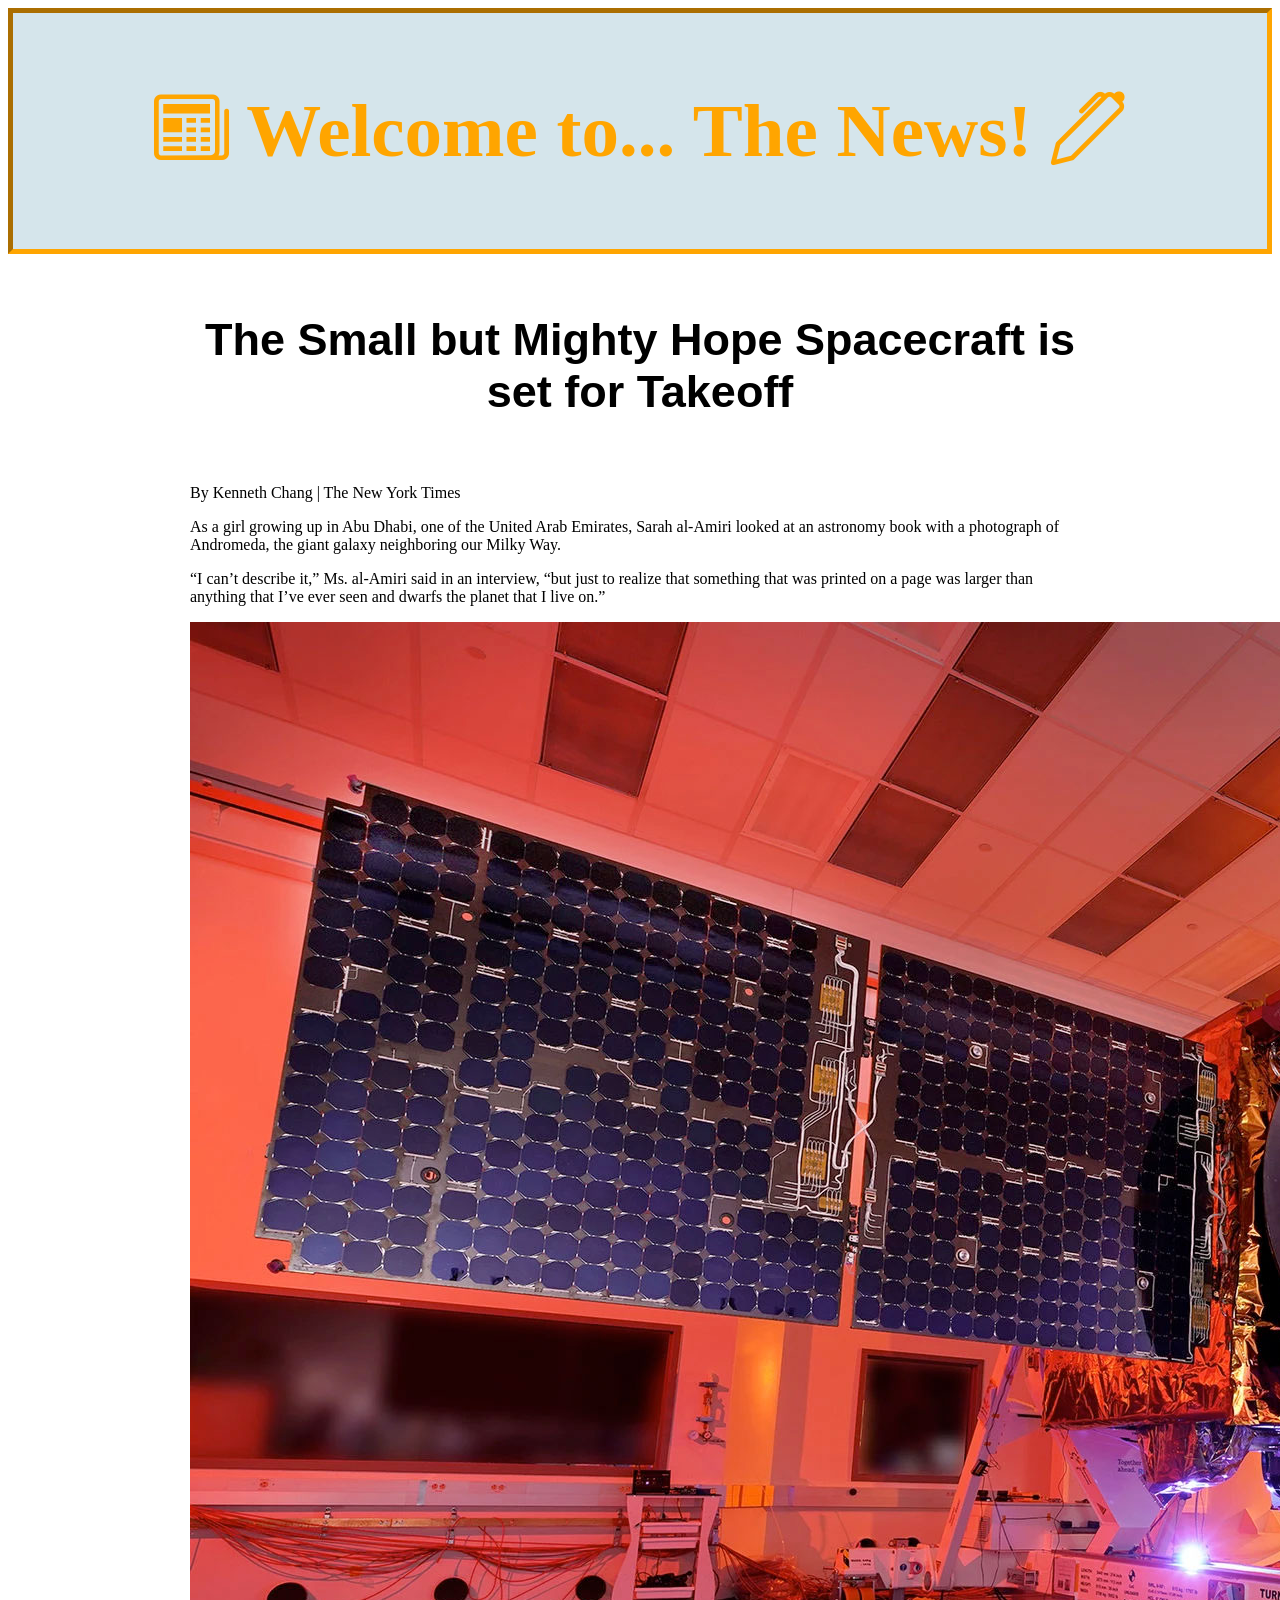
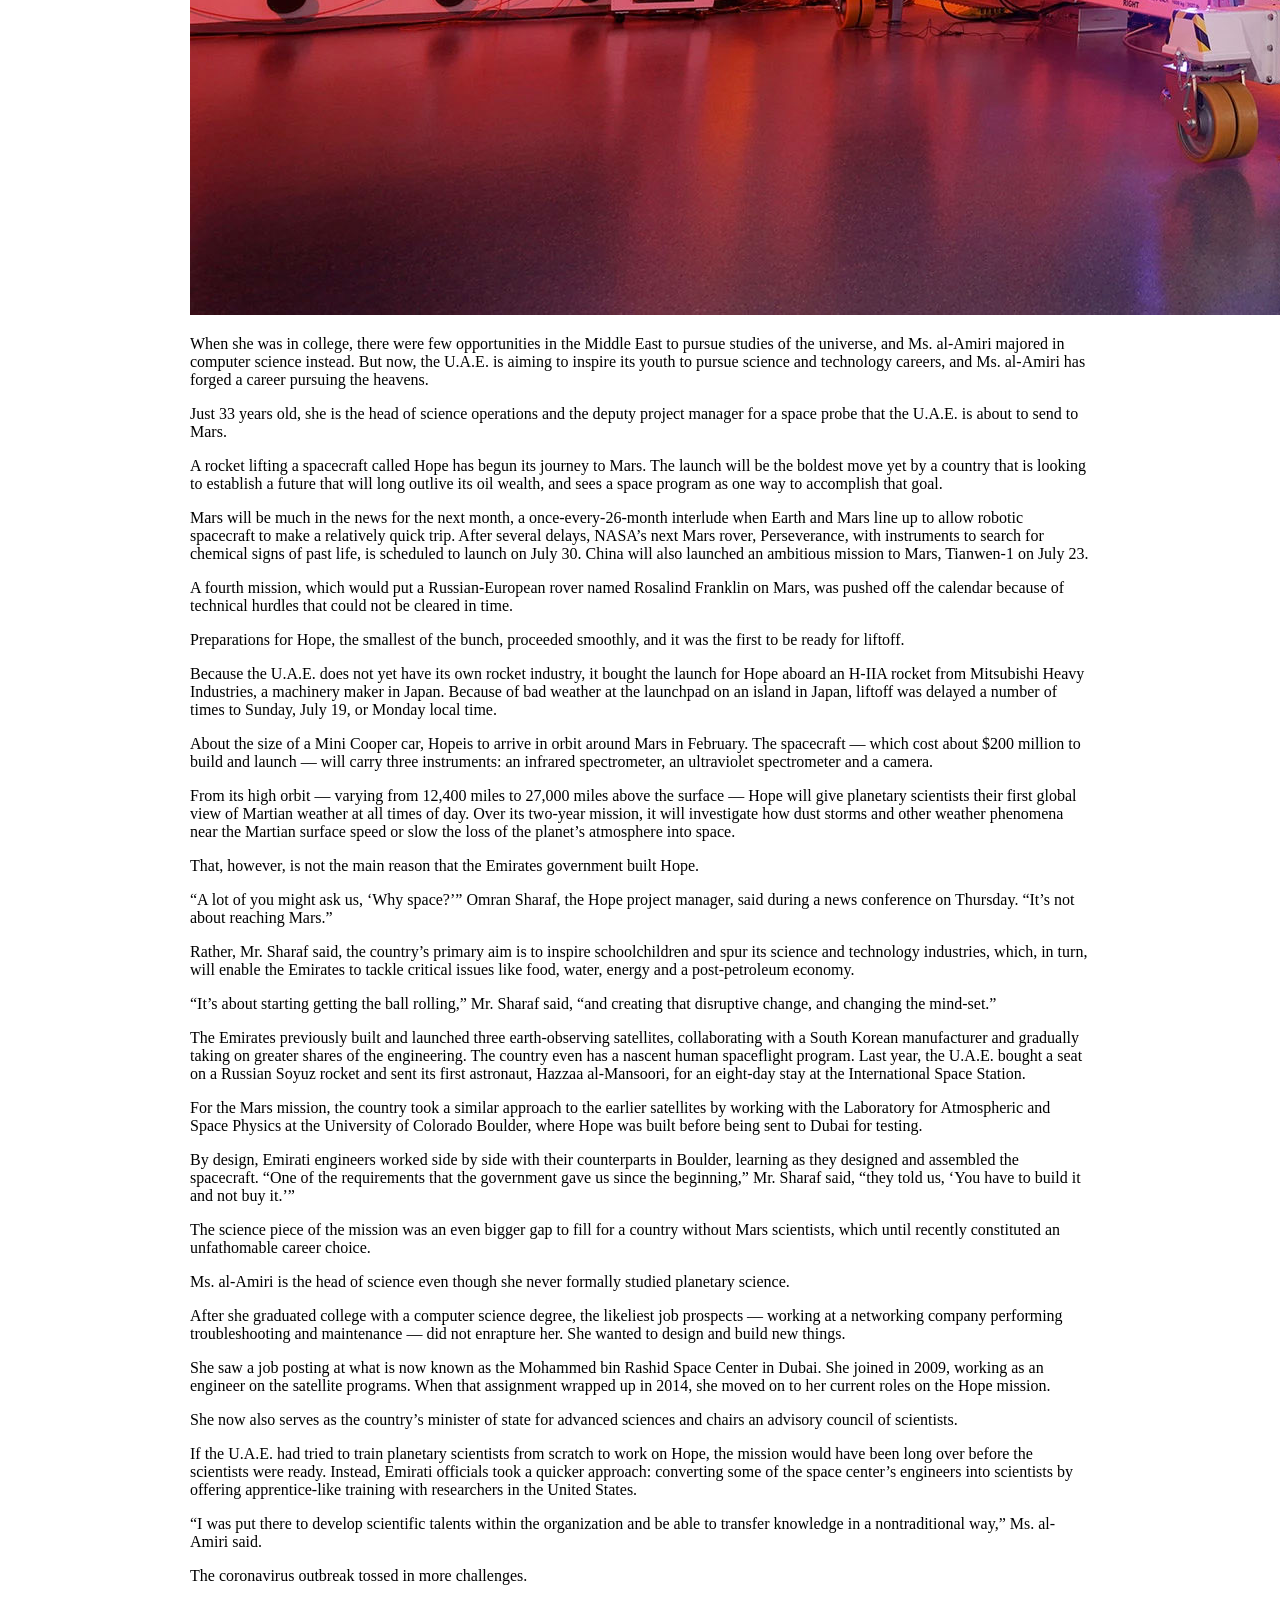
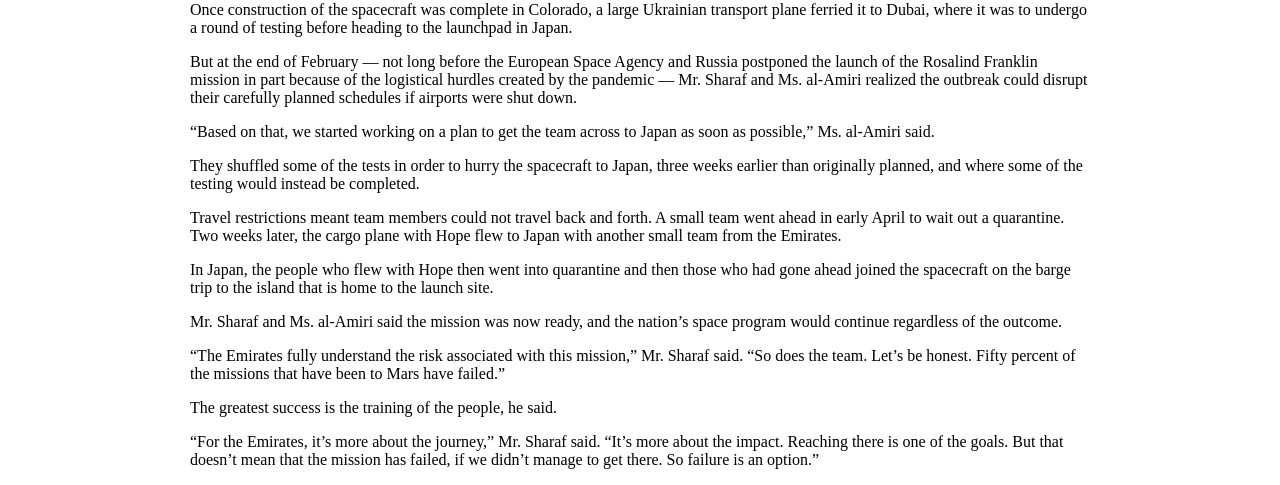
==== ColasantiLayout/index.html @ 9a46683c "I started my Midterm Review I added a topper using css styling and icons. I added a new headline and" ====
<!DOCTYPE html>
<html lang="en">
    <head>
        <title>
            The News 
        </title>
        <link rel="stylesheet" type="text/css" href="stylesheet.css">
        <link rel="stylesheet" href="https://cdn.jsdelivr.net/npm/bootstrap-icons@1.3.0/font/bootstrap-icons.css">
    </head>
        <body>
            <div class="Topper">
                <i class="bi bi-newspaper"></i>
                Welcome to... The News!
                <i class="bi bi-pen"></i>
            </div>
            <!--Page Topper Here-->
            <div id="content">
                <div class="Headline">
                    <p>The Small but Mighty Hope Spacecraft is set for Takeoff</p>
                </div>

                <p>By Kenneth Chang | The New York Times</p>

                <p>As a girl growing up in Abu Dhabi, one of the United Arab Emirates, Sarah al-Amiri looked at an astronomy book with a photograph of Andromeda, the giant galaxy neighboring our Milky Way.</p>

                <p>“I can’t describe it,” Ms. al-Amiri said in an interview, “but just to realize that something that was printed on a page was larger than anything that I’ve ever seen and dwarfs the planet that I live on.”</p>

                <img src="Images/uae-mars3.jpg" alt="Two engineers are working on the Mars probe">

                <p>When she was in college, there were few opportunities in the Middle East to pursue studies of the universe, and Ms. al-Amiri majored in computer science instead. But now, the U.A.E. is aiming to inspire its youth to pursue science and technology careers, and Ms. al-Amiri has forged a career pursuing the heavens.</p>

                <p>Just 33 years old, she is the head of science operations and the deputy project manager for a space probe that the U.A.E. is about to send to Mars.</p>

                <p>A rocket lifting a spacecraft called Hope has begun its journey to Mars. The launch will be the boldest move yet by a country that is looking to establish a future that will long outlive its oil wealth, and sees a space program as one way to accomplish that goal.</p>

                <p>Mars will be much in the news for the next month, a once-every-26-month interlude when Earth and Mars line up to allow robotic spacecraft to make a relatively quick trip. After several delays, NASA’s next Mars rover, Perseverance, with instruments to search for chemical signs of past life, is scheduled to launch on July 30. China will also launched an ambitious mission to Mars, Tianwen-1 on July 23.</p>

                <p>A fourth mission, which would put a Russian-European rover named Rosalind Franklin on Mars, was pushed off the calendar because of technical hurdles that could not be cleared in time.</p>

                <p>Preparations for Hope, the smallest of the bunch, proceeded smoothly, and it was the first to be ready for liftoff.</p>

                <p>Because the U.A.E. does not yet have its own rocket industry, it bought the launch for Hope aboard an H-IIA rocket from Mitsubishi Heavy Industries, a machinery maker in Japan. Because of bad weather at the launchpad on an island in Japan, liftoff was delayed a number of times to Sunday, July 19, or Monday local time.</p>

                <p>About the size of a Mini Cooper car, Hopeis to arrive in orbit around Mars in February. The spacecraft — which cost about $200 million to build and launch — will carry three instruments: an infrared spectrometer, an ultraviolet spectrometer and a camera.</p>

                <p>From its high orbit — varying from 12,400 miles to 27,000 miles above the surface — Hope will give planetary scientists their first global view of Martian weather at all times of day. Over its two-year mission, it will investigate how dust storms and other weather phenomena near the Martian surface speed or slow the loss of the planet’s atmosphere into space.</p>

                <p>That, however, is not the main reason that the Emirates government built Hope.</p>

                <p>“A lot of you might ask us, ‘Why space?’” Omran Sharaf, the Hope project manager, said during a news conference on Thursday. “It’s not about reaching Mars.”</p>

                <p>Rather, Mr. Sharaf said, the country’s primary aim is to inspire schoolchildren and spur its science and technology industries, which, in turn, will enable the Emirates to tackle critical issues like food, water, energy and a post-petroleum economy.</p>

                <p>“It’s about starting getting the ball rolling,” Mr. Sharaf said, “and creating that disruptive change, and changing the mind-set.”</p>

                <p>The Emirates previously built and launched three earth-observing satellites, collaborating with a South Korean manufacturer and gradually taking on greater shares of the engineering. The country even has a nascent human spaceflight program. Last year, the U.A.E. bought a seat on a Russian Soyuz rocket and sent its first astronaut, Hazzaa al-Mansoori, for an eight-day stay at the International Space Station.</p>

                <p>For the Mars mission, the country took a similar approach to the earlier satellites by working with the Laboratory for Atmospheric and Space Physics at the University of Colorado Boulder, where Hope was built before being sent to Dubai for testing.</p>

                <p>By design, Emirati engineers worked side by side with their counterparts in Boulder, learning as they designed and assembled the spacecraft. “One of the requirements that the government gave us since the beginning,” Mr. Sharaf said, “they told us, ‘You have to build it and not buy it.’”</p>

                <p>The science piece of the mission was an even bigger gap to fill for a country without Mars scientists, which until recently constituted an unfathomable career choice.</p>

                <p>Ms. al-Amiri is the head of science even though she never formally studied planetary science.</p>

                <p>After she graduated college with a computer science degree, the likeliest job prospects — working at a networking company performing troubleshooting and maintenance — did not enrapture her. She wanted to design and build new things.</p>

                <p>She saw a job posting at what is now known as the Mohammed bin Rashid Space Center in Dubai. She joined in 2009, working as an engineer on the satellite programs. When that assignment wrapped up in 2014, she moved on to her current roles on the Hope mission.</p>

                <p>She now also serves as the country’s minister of state for advanced sciences and chairs an advisory council of scientists.</p>

                <p>If the U.A.E. had tried to train planetary scientists from scratch to work on Hope, the mission would have been long over before the scientists were ready. Instead, Emirati officials took a quicker approach: converting some of the space center’s engineers into scientists by offering apprentice-like training with researchers in the United States.</p>

                <p>“I was put there to develop scientific talents within the organization and be able to transfer knowledge in a nontraditional way,” Ms. al-Amiri said.</p>

                <p>The coronavirus outbreak tossed in more challenges.</p>

                <p>Once construction of the spacecraft was complete in Colorado, a large Ukrainian transport plane ferried it to Dubai, where it was to undergo a round of testing before heading to the launchpad in Japan.</p>

                <p>But at the end of February — not long before the European Space Agency and Russia postponed the launch of the Rosalind Franklin mission in part because of the logistical hurdles created by the pandemic — Mr. Sharaf and Ms. al-Amiri realized the outbreak could disrupt their carefully planned schedules if airports were shut down.</p>

                <p>“Based on that, we started working on a plan to get the team across to Japan as soon as possible,” Ms. al-Amiri said.</p>

                <p>They shuffled some of the tests in order to hurry the spacecraft to Japan, three weeks earlier than originally planned, and where some of the testing would instead be completed.</p>

                <p>Travel restrictions meant team members could not travel back and forth. A small team went ahead in early April to wait out a quarantine. Two weeks later, the cargo plane with Hope flew to Japan with another small team from the Emirates.</p>

                <p>In Japan, the people who flew with Hope then went into quarantine and then those who had gone ahead joined the spacecraft on the barge trip to the island that is home to the launch site.</p>

                <p>Mr. Sharaf and Ms. al-Amiri said the mission was now ready, and the nation’s space program would continue regardless of the outcome.</p>

                <p>“The Emirates fully understand the risk associated with this mission,” Mr. Sharaf said. “So does the team. Let’s be honest. Fifty percent of the missions that have been to Mars have failed.”</p>

                <p>The greatest success is the training of the people, he said.</p>

                <p>“For the Emirates, it’s more about the journey,” Mr. Sharaf said. “It’s more about the impact. Reaching there is one of the goals. But that doesn’t mean that the mission has failed, if we didn’t manage to get there. So failure is an option.”</p>

            </div>
        </body>
</html>
---- ColasantiLayout/stylesheet.css ----
.Topper {
    background-color: rgb(213, 229, 235);
    padding: 1em;
    text-align: center;
    font-size: 75px;
    font-family: Georgia, 'Times New Roman', Times, serif;
    color: orange;
    font-weight: bold;
    border-style: inset;
    border-color: orange;
    border-width: thick;
}

#content {
    margin: 0 auto;
    width: 900px;
}

.Headline{
    text-align: center;
    font-weight: bolder;
    font-size: 45px;
    padding-top: 5px;
    padding-bottom: 5px;
    margin-top: 10px;
    margin-bottom: 10px;
}

.Headline p {
    font-family: Arial, Helvetica, sans-serif;
}

p {
    font-family: 'Times New Roman', Times, serif;
}
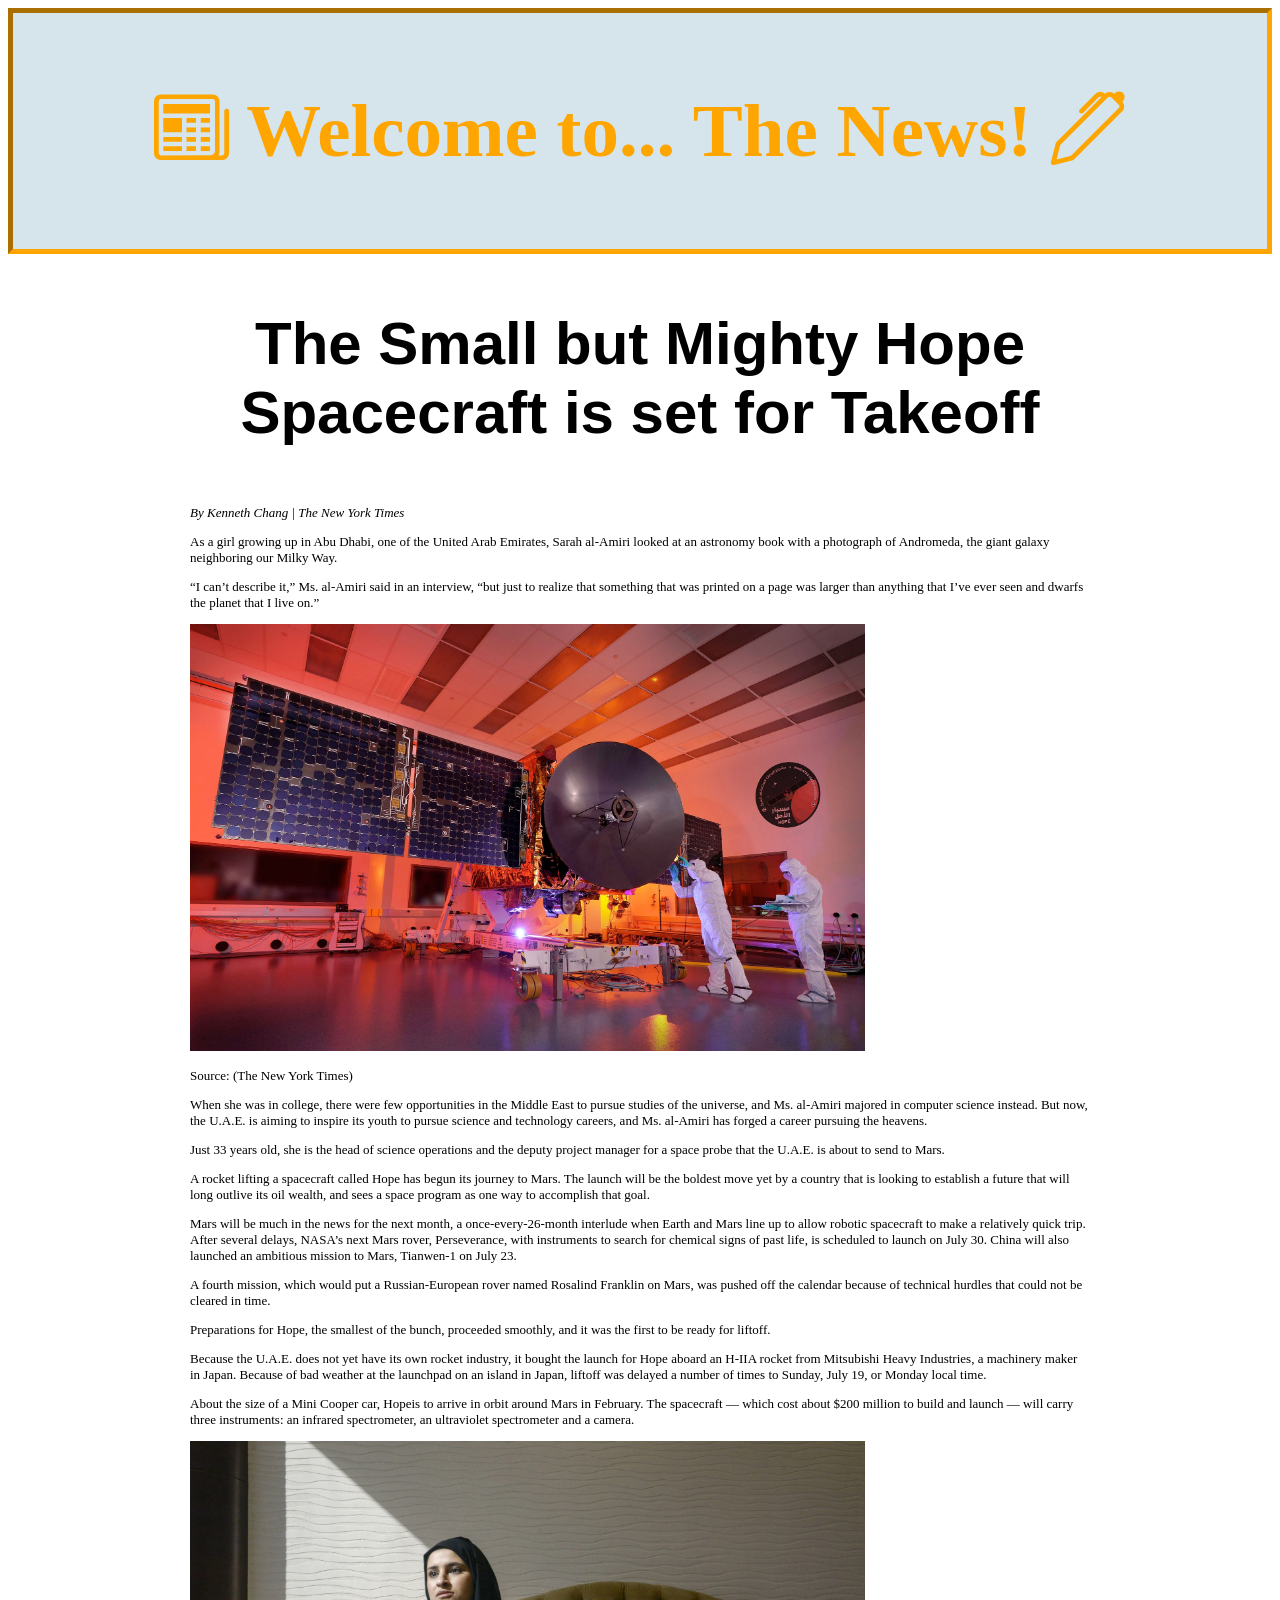
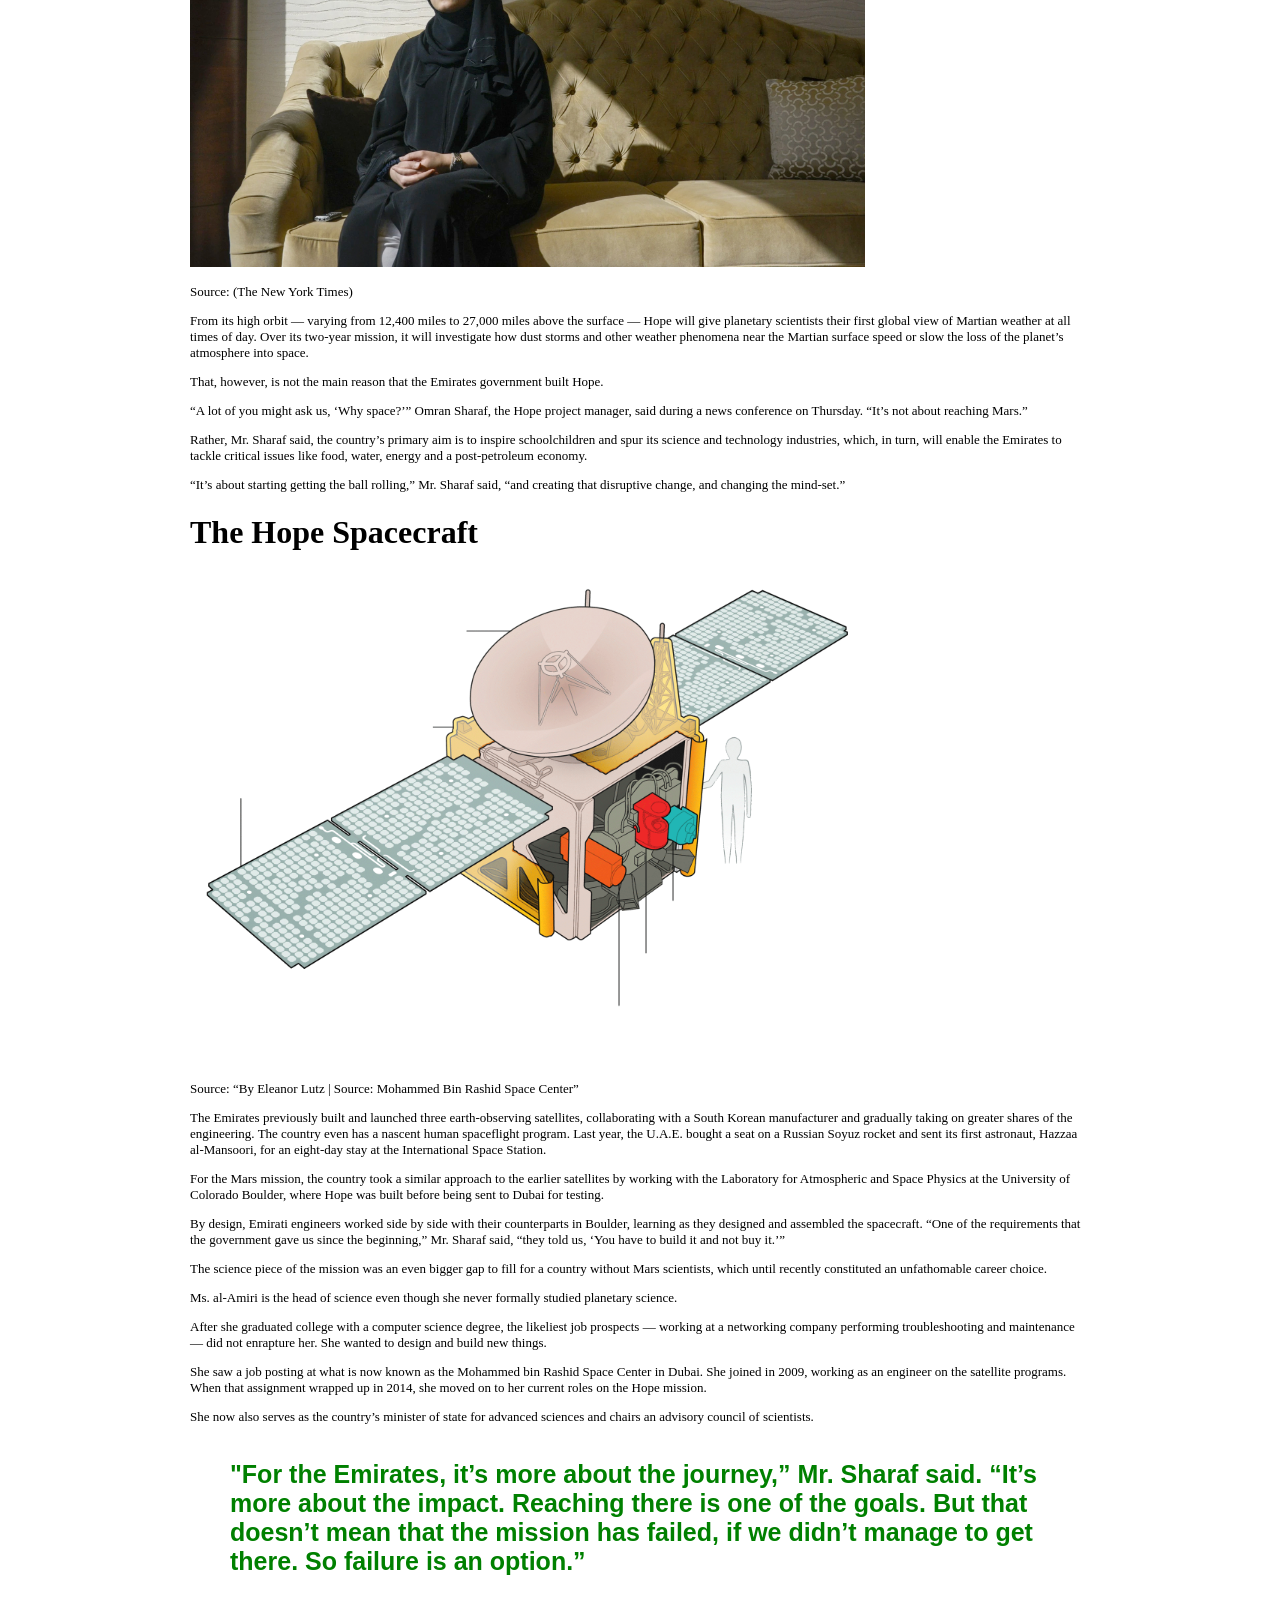
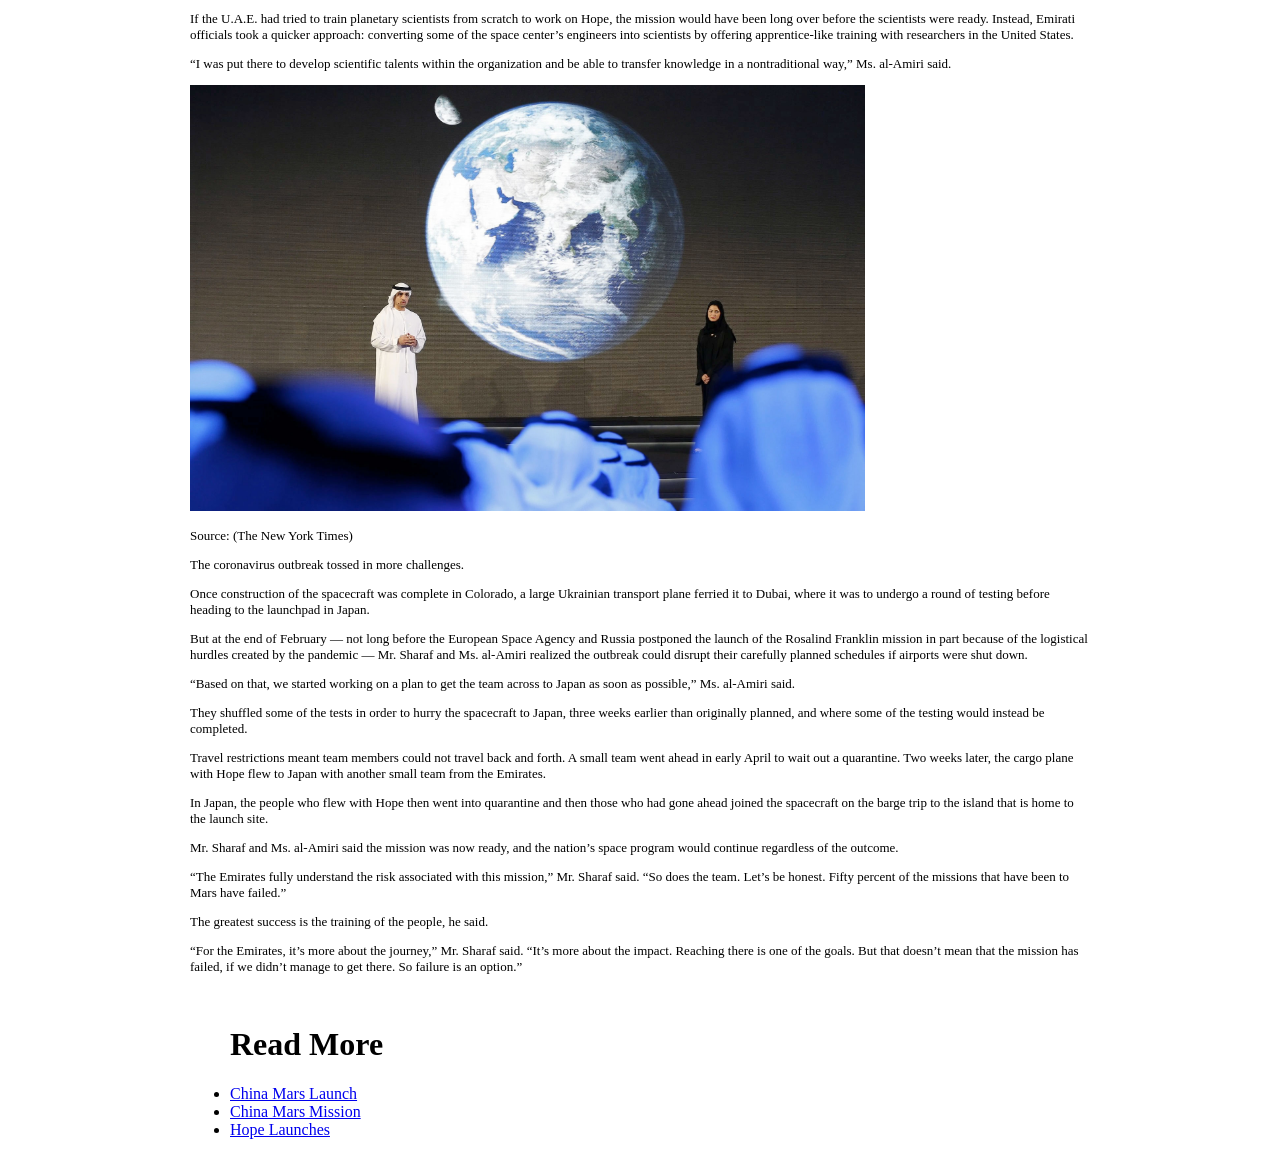
==== commit 4582b1f2: "Completed the Midterm Review I added all the elements from requirement three down. I fixed the bylin" ====
--- a/ColasantiLayout/index.html
+++ b/ColasantiLayout/index.html
@@ -16,16 +16,19 @@
             <!--Page Topper Here-->
             <div id="content">
                 <div class="Headline">
-                    <p>The Small but Mighty Hope Spacecraft is set for Takeoff</p>
+                    <h1>The Small but Mighty Hope Spacecraft is set for Takeoff</h1>
                 </div>
-
-                <p>By Kenneth Chang | The New York Times</p>
+                <div id="byline">
+                    <p>By Kenneth Chang | The New York Times</p>
+                </div>
 
                 <p>As a girl growing up in Abu Dhabi, one of the United Arab Emirates, Sarah al-Amiri looked at an astronomy book with a photograph of Andromeda, the giant galaxy neighboring our Milky Way.</p>
 
                 <p>“I can’t describe it,” Ms. al-Amiri said in an interview, “but just to realize that something that was printed on a page was larger than anything that I’ve ever seen and dwarfs the planet that I live on.”</p>
-
-                <img src="Images/uae-mars3.jpg" alt="Two engineers are working on the Mars probe">
+                <div class="pictures">
+                    <img src="Images/uae-mars3.jpg" alt="Two engineers are working on the Mars probe">
+                    <p>Source: (The New York Times)</p>
+                </div>
 
                 <p>When she was in college, there were few opportunities in the Middle East to pursue studies of the universe, and Ms. al-Amiri majored in computer science instead. But now, the U.A.E. is aiming to inspire its youth to pursue science and technology careers, and Ms. al-Amiri has forged a career pursuing the heavens.</p>
 
@@ -43,6 +46,11 @@
 
                 <p>About the size of a Mini Cooper car, Hopeis to arrive in orbit around Mars in February. The spacecraft — which cost about $200 million to build and launch — will carry three instruments: an infrared spectrometer, an ultraviolet spectrometer and a camera.</p>
 
+                <div class="pictures">
+                    <img src="Images/uae-mars1.jpg" alt="Sarah al-Amiri looking off in the distance">
+                    <p>Source: (The New York Times)</p>
+                </div>
+
                 <p>From its high orbit — varying from 12,400 miles to 27,000 miles above the surface — Hope will give planetary scientists their first global view of Martian weather at all times of day. Over its two-year mission, it will investigate how dust storms and other weather phenomena near the Martian surface speed or slow the loss of the planet’s atmosphere into space.</p>
 
                 <p>That, however, is not the main reason that the Emirates government built Hope.</p>
@@ -52,6 +60,12 @@
                 <p>Rather, Mr. Sharaf said, the country’s primary aim is to inspire schoolchildren and spur its science and technology industries, which, in turn, will enable the Emirates to tackle critical issues like food, water, energy and a post-petroleum economy.</p>
 
                 <p>“It’s about starting getting the ball rolling,” Mr. Sharaf said, “and creating that disruptive change, and changing the mind-set.”</p>
+
+                <div class="pictures">
+                    <h1>The Hope Spacecraft</h1>
+                    <img src="Images/hope-spacecraft-graphic.gif" alt="The United Arab Emirates’ first Mars mission aims to investigate the Martian atmosphere. The orbiter’s giant solar panel wings will deploy in space after launch.">
+                    <p>Source: “By Eleanor Lutz | Source: Mohammed Bin Rashid Space Center”</p>
+                </div>
 
                 <p>The Emirates previously built and launched three earth-observing satellites, collaborating with a South Korean manufacturer and gradually taking on greater shares of the engineering. The country even has a nascent human spaceflight program. Last year, the U.A.E. bought a seat on a Russian Soyuz rocket and sent its first astronaut, Hazzaa al-Mansoori, for an eight-day stay at the International Space Station.</p>
 
@@ -69,10 +83,17 @@
 
                 <p>She now also serves as the country’s minister of state for advanced sciences and chairs an advisory council of scientists.</p>
 
+                <blockquote>"For the Emirates, it’s more about the journey,” Mr. Sharaf said. “It’s more about the impact. Reaching there is one of the goals. But that doesn’t mean that the mission has failed, if we didn’t manage to get there. So failure is an option.”</blockquote>
+
                 <p>If the U.A.E. had tried to train planetary scientists from scratch to work on Hope, the mission would have been long over before the scientists were ready. Instead, Emirati officials took a quicker approach: converting some of the space center’s engineers into scientists by offering apprentice-like training with researchers in the United States.</p>
 
                 <p>“I was put there to develop scientific talents within the organization and be able to transfer knowledge in a nontraditional way,” Ms. al-Amiri said.</p>
 
+                <div class="pictures">
+                    <img src="Images/uae-mars2.jpg" alt="al-Amiri and a collegue explain their plan at a conference">
+                    <p>Source: (The New York Times)</p>
+                </div>
+                
                 <p>The coronavirus outbreak tossed in more challenges.</p>
 
                 <p>Once construction of the spacecraft was complete in Colorado, a large Ukrainian transport plane ferried it to Dubai, where it was to undergo a round of testing before heading to the launchpad in Japan.</p>
@@ -95,6 +116,13 @@
 
                 <p>“For the Emirates, it’s more about the journey,” Mr. Sharaf said. “It’s more about the impact. Reaching there is one of the goals. But that doesn’t mean that the mission has failed, if we didn’t manage to get there. So failure is an option.”</p>
 
+                <ul class="reading">
+                    <h1>Read More</h1>
+                    <li><a href="https://www.nytimes.com/2020/07/22/science/mars-china-launch.html?action=click&block=associated_collection_recirc&impression_id=8fa169b0-cd41-11ea-9e45-6dfedec6de97&index=0&pgtype=Article&region=footer"> China Mars Launch</a> </li>
+                    <li><a href="https://www.nytimes.com/2020/07/22/science/china-mars-mission.html?action=click&block=associated_collection_recirc&impression_id=8fa169b1-cd41-11ea-9e45-6dfedec6de97&index=1&pgtype=Article&region=footer"> China Mars Mission</a> </li>
+                    <li><a href="https://www.nytimes.com/2020/07/19/science/emirates-mars-mission.html?action=click&block=associated_collection_recirc&impression_id=8fa169b2-cd41-11ea-9e45-6dfedec6de97&index=2&pgtype=Article&region=footer"> Hope Launches </a> </li>
+                    </ul>
+
             </div>
         </body>
 </html>
--- a/ColasantiLayout/stylesheet.css
+++ b/ColasantiLayout/stylesheet.css
@@ -16,20 +16,48 @@
     width: 900px;
 }
 
-.Headline{
+.Headline {
     text-align: center;
     font-weight: bolder;
-    font-size: 45px;
+    font-size: 30px;
     padding-top: 5px;
     padding-bottom: 5px;
     margin-top: 10px;
     margin-bottom: 10px;
 }
 
-.Headline p {
-    font-family: Arial, Helvetica, sans-serif;
+.Headline h1 {
+    font-family: Helvetica, sans-serif;
+}
+
+#byline {
+    font-family: Helvetica, sans-serif;
+    font-size: 14px;
+    font-style: italic;
+    }
+
+.pictures img {
+    max-width: 75%;
+    height: auto;
+}
+
+blockquote {
+    font-family: Helvetica, sans-serif;
+    font-size: 25px;
+    font-weight: bolder;
+    color: green;
+    margin-top: 25px;
+    margin-bottom: 25px;
+    padding-top: 10px;
+    padding-bottom: 10px;
+}
+
+.reading {
+    margin-top: 20px;
+    padding-top: 10px;
 }
 
 p {
-    font-family: 'Times New Roman', Times, serif;
+    font-family: Georgia, serif;
+    font-size: 13px;
 }
